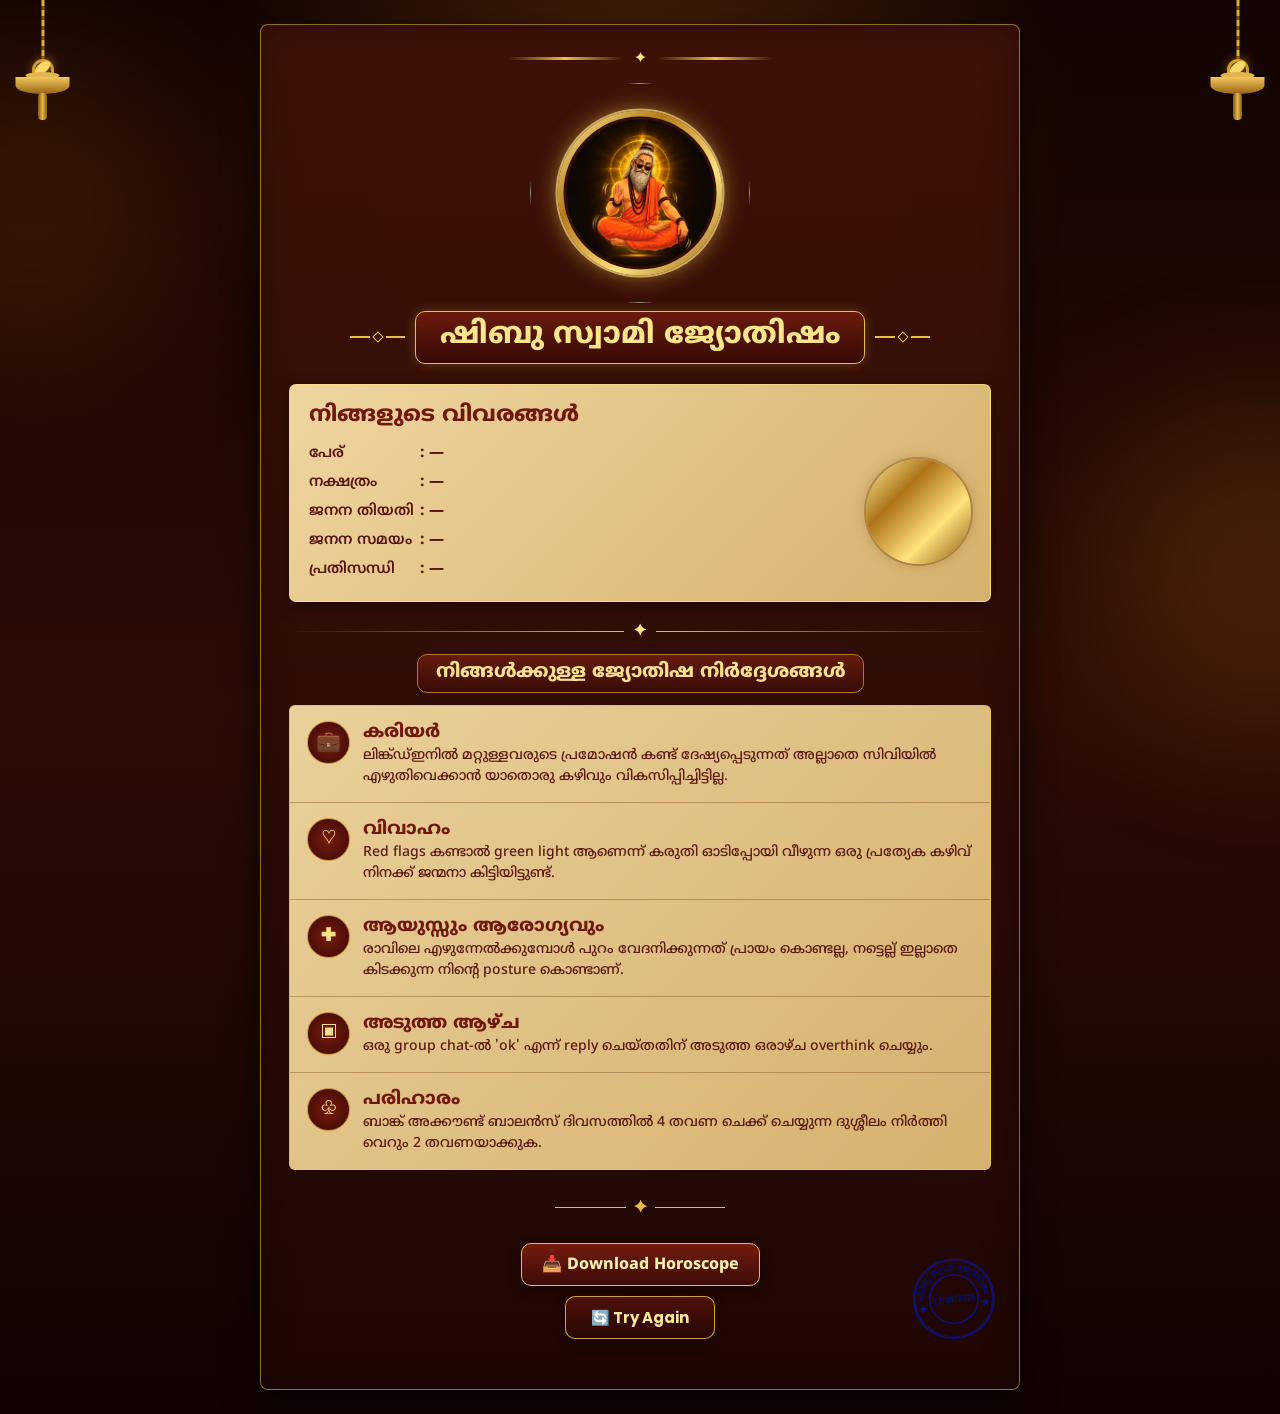
==== four.html @ 8dc1dc60 "initial project upload" ====
<!DOCTYPE html>
<html lang="ml">

<head>

    <meta charset="UTF-8">

    <meta
        name="viewport"
        content="width=device-width, initial-scale=1.0"
    >

    <title>ഷിബു സ്വാമി ജ്യോതിഷം | ജാതക ഫലം</title>

    <link rel="preconnect" href="https://fonts.googleapis.com">

    <link
        rel="preconnect"
        href="https://fonts.googleapis.com"
        crossorigin
    >

    <link
        href="https://fonts.googleapis.com/css2?family=Baloo+Bhai+2:wght@500;600;700;800&family=Noto+Sans+Malayalam:wght@400;500;600;700;800&family=Poppins:wght@500;600;700;800&display=swap"
        rel="stylesheet"
    >

    <link rel="stylesheet" href="four.css">

</head>


<body>

    <!-- BACKGROUND -->

    <div class="background-glow glow-one"></div>
    <div class="background-glow glow-two"></div>


    <!-- LEFT LAMP -->

    <div class="hanging-lamp lamp-left">

        <div class="lamp-chain"></div>
        <div class="lamp-hook"></div>

        <div class="lamp-body">

            <div class="lamp-flame"></div>
            <div class="lamp-top"></div>
            <div class="lamp-bowl"></div>
            <div class="lamp-base"></div>

        </div>

    </div>


    <!-- RIGHT LAMP -->

    <div class="hanging-lamp lamp-right">

        <div class="lamp-chain"></div>
        <div class="lamp-hook"></div>

        <div class="lamp-body">

            <div class="lamp-flame"></div>
            <div class="lamp-top"></div>
            <div class="lamp-bowl"></div>
            <div class="lamp-base"></div>

        </div>

    </div>


    <!-- ==================================================
         RESULT PAGE
    =================================================== -->

    <main class="result-page" id="horoscopeResult">


        <!-- TOP DECORATION -->

        <div class="top-rods">

            <div class="top-rod"></div>

            <div class="top-star">✦</div>

            <div class="top-rod"></div>

        </div>


        <!-- =================================================
             SWAMI + ZODIAC
        ================================================== -->

        <section class="swami-section">

            <div class="zodiac-chart">

                <img
                    src="chart.jpeg"
                    class="chart-image"
                    
                >

            </div>


            <div class="swami-glow"></div>


            <div class="swami-round">

                <div class="swami-round-inner">

                    <img
                        src="swami.jpg"
                        alt="ഷിബു സ്വാമി"
                        class="swami-image"
                    >

                </div>

            </div>

        </section>


        <!-- =================================================
             BRAND TITLE
        ================================================== -->

        <section class="brand-title">

            <div class="title-decoration left-decoration">

                <span></span>
                <span></span>
                <span></span>

            </div>


            <div class="title-box">

                <h1>
                    ഷിബു സ്വാമി ജ്യോതിഷം
                </h1>

            </div>


            <div class="title-decoration right-decoration">

                <span></span>
                <span></span>
                <span></span>

            </div>

        </section>


        <!-- =================================================
             PERSONAL INFORMATION
        ================================================== -->

        <section class="personal-section">

            <h2 class="section-heading">
                നിങ്ങളുടെ വിവരങ്ങൾ
            </h2>


            <div class="personal-content">


                <div class="personal-details">


                    <div class="detail-row">

                        <span class="detail-label">
                            പേര്
                        </span>

                        <span class="colon">
                            :
                        </span>

                        <strong id="result-name">
                            —
                        </strong>

                    </div>


                    <div class="detail-row">

                        <span class="detail-label">
                            നക്ഷത്രം
                        </span>

                        <span class="colon">
                            :
                        </span>

                        <strong id="result-nakshatram">
                            —
                        </strong>

                    </div>


                    <div class="detail-row">

                        <span class="detail-label">
                            ജനന തിയതി
                        </span>

                        <span class="colon">
                            :
                        </span>

                        <strong id="result-dob">
                            —
                        </strong>

                    </div>


                    <div class="detail-row">

                        <span class="detail-label">
                            ജനന സമയം
                        </span>

                        <span class="colon">
                            :
                        </span>

                        <strong id="result-birthtime">
                            —
                        </strong>

                    </div>


                    <div class="detail-row">

                        <span class="detail-label">
                            പ്രതിസന്ധി
                        </span>

                        <span class="colon">
                            :
                        </span>

                        <strong id="result-crisis">
                            —
                        </strong>

                    </div>


                </div>


                <!-- CAPTURED PHOTO -->

                <div class="profile-wrapper">

                    <div class="profile-ring">

                        <img
                            id="result-photo"
                            src=""
                            alt="നിങ്ങളുടെ ഫോട്ടോ"
                        >

                    </div>

                </div>


            </div>

        </section>


        <!-- DIVIDER -->

        <div class="ornamental-divider">

            <span></span>

            <b>✦</b>

            <span></span>

        </div>


        <!-- =================================================
             PREDICTION TITLE
        ================================================== -->

        <section class="prediction-title">

            <h2>
                നിങ്ങൾക്കുള്ള ജ്യോതിഷ നിർദ്ദേശങ്ങൾ
            </h2>

        </section>


        <!-- =================================================
             PREDICTIONS
        ================================================== -->

        <section class="prediction-list">


            <!-- CAREER -->

            <article class="prediction-row">

                <div class="prediction-icon">
                    <span>💼</span>
                </div>

                <div class="prediction-content">

                    <h3>
                        കരിയർ
                    </h3>

                    <p id="career-text">
                        —
                    </p>

                </div>

            </article>


            <!-- MARRIAGE -->

            <article class="prediction-row">

                <div class="prediction-icon">
                    <span>♡</span>
                </div>

                <div class="prediction-content">

                    <h3>
                        വിവാഹം
                    </h3>

                    <p id="marriage-text">
                        —
                    </p>

                </div>

            </article>


            <!-- HEALTH -->

            <article class="prediction-row">

                <div class="prediction-icon">
                    <span>✚</span>
                </div>

                <div class="prediction-content">

                    <h3>
                        ആയുസ്സും ആരോഗ്യവും
                    </h3>

                    <p id="health-text">
                        —
                    </p>

                </div>

            </article>


            <!-- NEXT WEEK -->

            <article class="prediction-row">

                <div class="prediction-icon">
                    <span>▣</span>
                </div>

                <div class="prediction-content">

                    <h3>
                        അടുത്ത ആഴ്ച
                    </h3>

                    <p id="week-text">
                        —
                    </p>

                </div>

            </article>


            <!-- REMEDY -->

            <article class="prediction-row">

                <div class="prediction-icon">
                    <span>♧</span>
                </div>

                <div class="prediction-content">

                    <h3>
                        പരിഹാരം
                    </h3>

                    <p id="remedy-text">
                        —
                    </p>

                </div>

            </article>


        </section>


        <!-- =================================================
             OFFICIAL SEAL
        ================================================== -->

        <div class="official-seal">

            <img
                src="seal1.png"
                alt="Shibu Swami Seal"
            >

        </div>


        <!-- BOTTOM DECORATION -->

        <div class="bottom-decoration">

            <span></span>

            <b>✦</b>

            <span></span>

        </div>


        <!-- =================================================
             ACTION BUTTONS
        ================================================== -->

        <div class="download-area">


            <!-- DOWNLOAD / BACK BUTTON -->

            <button
                type="button"
                id="downloadHoroscope"
                class="download-btn"
                
            >

                <span>📥</span>

                Download Horoscope

            </button>


            <!-- TRY AGAIN BUTTON -->

            <button
                type="button"
                id="tryAgain"
                class="try-again-btn"
            >

                <span>🔄</span>

                Try Again

            </button>


        </div>


        <!-- =================================================
             TRY AGAIN AUDIO
        ================================================== -->

        <audio
            id="tryAgainAudio"
            preload="auto"
        >

            <source
                src="audio/try.mpeg"
                type="audio/mpeg"
            >

        </audio>


    </main>


    <!-- JAVASCRIPT -->

    <script src="four.js"></script>


</body>

</html>
---- four.css ----
/* =========================================================
   FOUR.CSS
   SHIBU SWAMI JYOTHISHAM
   HOROSCOPE RESULT PAGE
========================================================= */


/* =========================================================
   ROOT VARIABLES
========================================================= */

:root {

    --gold: #e8bd4f;
    --gold-light: #ffe28a;
    --gold-dark: #9b6815;

    --brown-dark: #160604;
    --brown: #2b0c06;

    --paper: #ead09a;
    --paper-light: #f5dfae;

    --red: #7b0e08;

    --text-dark: #5a160d;

    --font-ml: "Noto Sans Malayalam", sans-serif;
    --font-baloo: "Baloo Bhai 2", sans-serif;

}


/* =========================================================
   RESET
========================================================= */

* {

    box-sizing: border-box;

    margin: 0;
    padding: 0;

}


html {

    scroll-behavior: smooth;

}


body {

    min-height: 100vh;

    overflow-x: hidden;

    color: var(--gold-light);

    font-family: var(--font-ml);

    background:

        radial-gradient(
            circle at 50% 8%,
            rgba(170, 88, 18, .35),
            transparent 30%
        ),

        linear-gradient(
            180deg,
            #120402,
            #2c0c05 50%,
            #100302
        );

}


/* =========================================================
   BACKGROUND GLOW
========================================================= */

.background-glow {

    position: fixed;

    width: 320px;
    height: 320px;

    border-radius: 50%;

    filter: blur(80px);

    opacity: .2;

    pointer-events: none;

    z-index: 0;

}


.glow-one {

    left: -130px;

    top: 5%;

    background: #a95512;

}


.glow-two {

    right: -140px;

    top: 45%;

    background: #d27a19;

}


/* =========================================================
   RESULT PAGE
========================================================= */

.result-page {

    position: relative;

    z-index: 2;

    width: min(760px, 94vw);

    margin: 24px auto;

    padding: 25px 28px 50px;

    background:

        linear-gradient(
            180deg,
            rgba(63, 18, 7, .98),
            rgba(32, 7, 4, .98)
        );

    border: 1px solid rgba(232, 189, 79, .55);

    border-radius: 8px;

    box-shadow:

        0 12px 35px rgba(0, 0, 0, .65),

        inset 0 0 35px rgba(0, 0, 0, .3);

    overflow: hidden;

}


/* =========================================================
   TOP DECORATION
========================================================= */

.top-rods {

    display: flex;

    align-items: center;

    justify-content: center;

    gap: 12px;

    margin-bottom: 3px;

}


.top-rod {

    width: 115px;

    height: 3px;

    background:

        linear-gradient(
            90deg,
            transparent,
            var(--gold),
            transparent
        );

}


.top-star {

    color: var(--gold-light);

    font-size: 14px;

}


/* =========================================================
   SWAMI SECTION
========================================================= */

.swami-section {

    position: relative;

    height: 245px;

    display: flex;

    align-items: center;

    justify-content: center;

}


/* =========================================================
   ZODIAC CHART
========================================================= */

.zodiac-chart {

    position: absolute;

    left: 50%;
    top: 50%;

    width: 220px;
    height: 220px;

    transform: translate(-50%, -50%);

    border-radius: 50%;

    overflow: hidden;

    opacity: .72;

    z-index: 1;

    filter:

        drop-shadow(
            0 0 15px rgba(232, 189, 79, .6)
        );

}


.chart-image {

    width: 100%;
    height: 100%;

    object-fit: cover;

    display: block;

    border-radius: 50%;

}


/* =========================================================
   SWAMI GLOW
========================================================= */

.swami-glow {

    position: absolute;

    left: 50%;
    top: 50%;

    width: 170px;
    height: 170px;

    transform: translate(-50%, -50%);

    border-radius: 50%;

    background:

        radial-gradient(
            circle,
            rgba(255, 226, 138, .5),
            transparent 70%
        );

    filter: blur(8px);

    z-index: 2;

}


/* =========================================================
   SWAMI ROUND PHOTO
========================================================= */

.swami-round {

    position: absolute;

    left: 50%;
    top: 50%;

    transform: translate(-50%, -50%);

    z-index: 4;

    width: 165px;
    height: 165px;

    padding: 6px;

    border-radius: 50%;

    background:

        linear-gradient(
            135deg,
            #fff0a0,
            #b47b19,
            #ffe27b,
            #8d5a11
        );

    box-shadow:

        0 0 0 2px rgba(255, 226, 138, .65),

        0 0 22px rgba(232, 189, 79, .6);

}


.swami-round-inner {

    width: 100%;
    height: 100%;

    padding: 3px;

    border-radius: 50%;

    background: #321005;

    overflow: hidden;

}


.swami-image {

    width: 100%;
    height: 100%;

    object-fit: cover;

    display: block;

    border-radius: 50%;

}


/* =========================================================
   BRAND TITLE
========================================================= */

.brand-title {

    display: flex;

    align-items: center;

    justify-content: center;

    gap: 10px;

    margin-top: -4px;

}


.title-decoration {

    width: 55px;

    display: flex;

    align-items: center;

    gap: 4px;

}


.title-decoration span {

    flex: 1;

    height: 2px;

    background: var(--gold);

}


.title-decoration span:nth-child(2) {

    flex: 0 0 8px;

    width: 8px;
    height: 8px;

    transform: rotate(45deg);

    border: 1px solid var(--gold);

    background: transparent;

}


.title-box {

    padding: 7px 24px 9px;

    border: 1px solid var(--gold);

    border-radius: 10px;

    background:

        linear-gradient(
            180deg,
            #6b1b0c,
            #350a05
        );

    box-shadow:

        0 0 12px rgba(232, 189, 79, .25);

}


.title-box h1 {

    color: #ffe58b;

    font-size: clamp(21px, 4vw, 30px);

    font-weight: 800;

    line-height: 1.15;

    text-align: center;

}


/* =========================================================
   PERSONAL INFORMATION SECTION
========================================================= */

.personal-section {

    margin-top: 20px;

    padding: 17px 19px;

    color: var(--text-dark);

    background:

        linear-gradient(
            135deg,
            #f0d59f,
            #d5b16d
        );

    border: 1px solid rgba(255, 224, 130, .7);

    border-radius: 7px;

    box-shadow:

        0 5px 16px rgba(0, 0, 0, .35);

}


.section-heading {

    margin-bottom: 10px;

    color: #71180d;

    font-size: 22px;

    font-weight: 800;

}


.personal-content {

    display: flex;

    align-items: center;

    justify-content: space-between;

    gap: 20px;

}


.personal-details {

    flex: 1;

    min-width: 0;

}


.detail-row {

    display: grid;

    grid-template-columns: 105px 15px 1fr;

    align-items: center;

    min-height: 29px;

    color: #57150d;

    font-size: 15px;

}


.detail-label {

    font-weight: 600;

}


.colon {

    text-align: center;

    font-weight: 800;

}


.detail-row strong {

    font-weight: 800;

    overflow-wrap: anywhere;

}


/* =========================================================
   PROFILE PHOTO
========================================================= */

.profile-wrapper {

    flex: 0 0 auto;

}


.profile-ring {

    width: 105px;
    height: 105px;

    padding: 5px;

    border-radius: 50%;

    background:

        linear-gradient(
            135deg,
            #fff0a0,
            #ae7417,
            #ffe27b,
            #865511
        );

    box-shadow:

        0 0 0 2px rgba(104, 50, 8, .3),

        0 0 13px rgba(139, 87, 13, .4);

}


.profile-ring img {

    width: 100%;
    height: 100%;

    object-fit: cover;

    border-radius: 50%;

    display: block;

}


/* =========================================================
   ORNAMENTAL DIVIDER
========================================================= */

.ornamental-divider {

    display: flex;

    align-items: center;

    gap: 10px;

    margin: 20px 0 13px;

}


.ornamental-divider span {

    flex: 1;

    height: 1px;

    background:

        linear-gradient(
            90deg,
            transparent,
            var(--gold)
        );

}


.ornamental-divider span:last-child {

    background:

        linear-gradient(
            90deg,
            var(--gold),
            transparent
        );

}


.ornamental-divider b {

    color: var(--gold-light);

    font-size: 15px;

}


/* =========================================================
   PREDICTION TITLE
========================================================= */

.prediction-title {

    text-align: center;

    margin-bottom: 12px;

}


.prediction-title h2 {

    display: inline-block;

    padding: 6px 18px 8px;

    color: #ffe291;

    font-size: 19px;

    font-weight: 800;

    background:

        linear-gradient(
            180deg,
            #651b0d,
            #380b06
        );

    border: 1px solid #b17a20;

    border-radius: 10px;

}


/* =========================================================
   PREDICTION LIST
========================================================= */

.prediction-list {

    overflow: hidden;

    border: 1px solid rgba(239, 191, 71, .55);

    border-radius: 6px;

    background:

        linear-gradient(
            135deg,
            #ead09a,
            #d5b16d
        );

}


/* =========================================================
   PREDICTION ROW
========================================================= */

.prediction-row {

    display: flex;

    align-items: flex-start;

    gap: 13px;

    padding: 15px 17px;

    color: var(--text-dark);

    border-bottom:

        1px solid rgba(104, 49, 11, .35);

}


.prediction-row:last-child {

    border-bottom: none;

}


/* =========================================================
   PREDICTION ICON
========================================================= */

.prediction-icon {

    flex: 0 0 43px;

    width: 43px;
    height: 43px;

    display: flex;

    align-items: center;

    justify-content: center;

    border-radius: 50%;

    background:

        radial-gradient(
            circle,
            #771b0c,
            #3a0905
        );

    border: 1px solid #c8912d;

}


.prediction-icon span {

    color: #ffe18b;

    font-size: 20px;

}


/* =========================================================
   PREDICTION CONTENT
========================================================= */

.prediction-content {

    flex: 1;

    min-width: 0;

}


.prediction-content h3 {

    margin-bottom: 1px;

    color: #71180d;

    font-size: 18px;

    font-weight: 800;

}


.prediction-content p {

    color: #5c1b10;

    font-size: 14px;

    line-height: 1.5;

    font-weight: 500;

    overflow-wrap: anywhere;

}


/* =========================================================
   OFFICIAL SEAL
========================================================= */

.official-seal {

    position: absolute;

    right: 20px;

    bottom: 45px;

    width: 90px;
    height: 90px;

    transform: rotate(-7deg);

    z-index: 10;

    pointer-events: none;

}


.official-seal img {

    width: 100%;
    height: 100%;

    object-fit: contain;

    display: block;

}


/* =========================================================
   BOTTOM DECORATION
========================================================= */

.bottom-decoration {

    display: flex;

    align-items: center;

    gap: 8px;

    width: 170px;

    margin: 28px auto 0;

}


.bottom-decoration span {

    flex: 1;

    height: 1px;

    background: var(--gold);

}


.bottom-decoration b {

    color: var(--gold);

}


/* =========================================================
   ACTION BUTTON AREA
========================================================= */

.download-area {

    display: flex;

    flex-direction: column;

    align-items: center;

    gap: 10px;

    margin-top: 25px;

}


/* =========================================================
   DOWNLOAD BUTTON
========================================================= */

.download-btn {

    border: 1px solid var(--gold);

    border-radius: 10px;

    padding: 10px 20px;

    color: #fff0b0;

    background:

        linear-gradient(
            180deg,
            #741c0d,
            #3b0b06
        );

    font-family: var(--font-ml);

    font-size: 16px;

    font-weight: 800;

    cursor: pointer;

    box-shadow:

        0 4px 12px rgba(0, 0, 0, .35);

    transition:

        transform .2s ease,

        box-shadow .2s ease,

        background .2s ease;

}


.download-btn:hover {

    transform: translateY(-2px);

    box-shadow:

        0 6px 17px rgba(0, 0, 0, .5);

}


.download-btn:active {

    transform: translateY(0);

}


.download-btn:focus-visible {

    outline: 2px solid var(--gold-light);

    outline-offset: 3px;

}


/* =========================================================
   TRY AGAIN BUTTON
========================================================= */

.try-again-btn {

    border: 1px solid rgba(232, 189, 79, .85);

    border-radius: 10px;

    padding: 9px 25px;

    color: #ffe7a0;

    background:

        linear-gradient(
            180deg,
            #4f1209,
            #260704
        );

    font-family: "Poppins", sans-serif;

    font-size: 15px;

    font-weight: 700;

    cursor: pointer;

    box-shadow:

        0 4px 12px rgba(0, 0, 0, .3);

    transition:

        transform .2s ease,

        box-shadow .2s ease,

        background .2s ease,

        opacity .2s ease;

}


.try-again-btn:hover {

    transform: translateY(-2px);

    box-shadow:

        0 6px 16px rgba(0, 0, 0, .45);

    background:

        linear-gradient(
            180deg,
            #65170b,
            #310805
        );

}


.try-again-btn:active {

    transform: translateY(0);

}


.try-again-btn:focus-visible {

    outline: 2px solid var(--gold-light);

    outline-offset: 3px;

}


/* =========================================================
   TRY AGAIN AUDIO PLAYING STATE
========================================================= */

.try-again-btn:disabled {

    opacity: .6;

    cursor: not-allowed;

    transform: none;

    box-shadow:

        0 3px 8px rgba(0, 0, 0, .25);

}


.try-again-btn:disabled:hover {

    transform: none;

    background:

        linear-gradient(
            180deg,
            #4f1209,
            #260704
        );

}


/* =========================================================
   HANGING LAMPS
========================================================= */

.hanging-lamp {

    position: fixed;

    top: 0;

    width: 75px;
    height: 140px;

    z-index: 1;

    pointer-events: none;

}


.lamp-left {

    left: 5px;

}


.lamp-right {

    right: 5px;

}


.lamp-chain {

    position: absolute;

    left: 50%;
    top: 0;

    width: 3px;
    height: 65px;

    transform: translateX(-50%);

    background:

        repeating-linear-gradient(
            180deg,
            #dcae40 0 6px,
            #79500d 6px 10px
        );

}


.lamp-hook {

    position: absolute;

    left: 50%;
    top: 59px;

    width: 22px;
    height: 17px;

    transform: translateX(-50%);

    border:

        3px solid #c9962d;

    border-bottom: none;

    border-radius: 20px 20px 0 0;

}


.lamp-body {

    position: absolute;

    top: 72px;
    left: 50%;

    width: 55px;
    height: 55px;

    transform: translateX(-50%);

}


.lamp-flame {

    position: absolute;

    left: 50%;
    top: -13px;

    width: 10px;
    height: 18px;

    transform:

        translateX(-50%)
        rotate(45deg);

    border-radius: 60% 40% 60% 40%;

    background: #ffd86a;

    box-shadow:

        0 0 12px #ffbd28;

}


.lamp-top {

    position: absolute;

    left: 50%;
    top: 0;

    width: 34px;
    height: 7px;

    transform: translateX(-50%);

    background: #e2b54e;

    border-radius: 50%;

}


.lamp-bowl {

    position: absolute;

    left: 50%;
    top: 5px;

    width: 54px;
    height: 17px;

    transform: translateX(-50%);

    background:

        linear-gradient(
            #f1c75e,
            #9b6514
        );

    border-radius: 0 0 50% 50%;

}


.lamp-base {

    position: absolute;

    left: 50%;
    top: 21px;

    width: 9px;
    height: 27px;

    transform: translateX(-50%);

    background:

        linear-gradient(
            90deg,
            #83520c,
            #e5b84d,
            #8b5a11
        );

    border-radius: 4px;

}


/* =========================================================
   TABLET RESPONSIVE
========================================================= */

@media (max-width: 650px) {


    .result-page {

        width: 95vw;

        margin: 12px auto;

        padding:

            20px
            15px
            45px;

    }


    .swami-section {

        height: 220px;

    }


    .zodiac-chart {

        width: 195px;
        height: 195px;

    }


    .swami-round {

        width: 145px;
        height: 145px;

        left: 50%;
        top: 50%;

        transform: translate(-50%, -50%);

    }


    .title-decoration {

        width: 35px;

    }


    .personal-section {

        padding: 14px;

    }


    .detail-row {

        grid-template-columns:

            90px
            13px
            1fr;

        font-size: 14px;

    }


    .profile-ring {

        width: 90px;
        height: 90px;

    }


    /* SEAL */

    .official-seal {

        width: 75px;
        height: 75px;

        right: 15px;

        bottom: 120px;

        transform: rotate(-7deg);

    }


    .official-seal img {

        width: 100%;
        height: 100%;

    }


    .hanging-lamp {

        opacity: .45;

    }


}


/* =========================================================
   MOBILE RESPONSIVE
========================================================= */

@media (max-width: 480px) {


    .result-page {

        width: 94vw;

        margin: 10px auto;

        padding:

            17px
            10px
            42px;

    }


    .top-rod {

        width: 70px;

    }


    .swami-section {

        height: 190px;

    }


    .zodiac-chart {

        width: 160px;
        height: 160px;

    }


    .swami-round {

        width: 125px;
        height: 125px;

        left: 50%;
        top: 50%;

        transform: translate(-50%, -50%);

    }


    .brand-title {

        gap: 5px;

    }


    .title-decoration {

        width: 20px;

    }


    .title-box {

        padding:

            6px
            15px
            7px;

    }


    .title-box h1 {

        font-size: 19px;

    }


    .personal-content {

        flex-direction: column-reverse;

        align-items: stretch;

    }


    .profile-wrapper {

        display: flex;

        justify-content: center;

        margin-bottom: 5px;

    }


    .profile-ring {

        width: 95px;
        height: 95px;

    }


    .section-heading {

        font-size: 20px;

    }


    .detail-row {

        grid-template-columns:

            85px
            12px
            1fr;

        min-height: 28px;

        font-size: 13px;

    }


    .prediction-title h2 {

        width: 100%;

        font-size: 17px;

        padding:

            6px
            8px
            7px;

    }


    .prediction-row {

        gap: 10px;

        padding:

            12px
            10px;

    }


    .prediction-icon {

        flex-basis: 38px;

        width: 38px;
        height: 38px;

    }


    .prediction-icon span {

        font-size: 18px;

    }


    .prediction-content h3 {

        font-size: 17px;

    }


    .prediction-content p {

        font-size: 13px;

        line-height: 1.45;

    }


    /* MOBILE SEAL */

    .official-seal {

        width: 65px;
        height: 65px;

        right: 8px;

        bottom: 80px;

        transform: rotate(-7deg);

    }


    .official-seal img {

        width: 100%;
        height: 100%;

    }


    .download-area {

        width: 100%;

        gap: 9px;

    }


    .download-btn,
    .try-again-btn {

        width: 100%;

        font-size: 14px;

        padding: 9px 10px;

    }


    .hanging-lamp {

        display: none;

    }


}


/* =========================================================
   SMALL MOBILE DEVICES
========================================================= */

@media (max-width: 360px) {


    .result-page {

        width: 96vw;

        padding-left: 8px;
        padding-right: 8px;

    }


    .title-box {

        padding-left: 10px;
        padding-right: 10px;

    }


    .title-box h1 {

        font-size: 17px;

    }


    .detail-row {

        grid-template-columns:

            78px
            10px
            1fr;

        font-size: 12px;

    }


    .prediction-row {

        gap: 8px;

        padding:

            11px
            8px;

    }


    .prediction-icon {

        flex-basis: 35px;

        width: 35px;
        height: 35px;

    }


    .prediction-content h3 {

        font-size: 16px;

    }


    .prediction-content p {

        font-size: 12px;

    }


    .official-seal {

        width: 58px;
        height: 58px;

        right: 6px;

        bottom: 78px;

    }


}


/* =========================================================
   PRINT / PDF
========================================================= */

@media print {


    @page {

        size: A4;

        margin: 8mm;

    }


    html,
    body {

        background: white !important;

        margin: 0;

        padding: 0;

    }


    .background-glow,
    .hanging-lamp,
    .download-area {

        display: none !important;

    }


    .result-page {

        width: 100%;

        margin: 0;

        padding:

            15px
            20px
            35px;

        min-height: 0;

        border: 1px solid #9b6815;

        box-shadow: none;

        background: white;

        color: #000;

    }


    .title-box,
    .prediction-title h2 {

        background: white;

        border: 1px solid #9b6815;

        box-shadow: none;

    }


    .title-box h1,
    .prediction-title h2 {

        color: #5a160d;

    }


    .personal-section,
    .prediction-list {

        background: white;

        border: 1px solid #9b6815;

        box-shadow: none;

    }


    .prediction-icon {

        background: white;

        border: 1px solid #9b6815;

    }


    .prediction-icon span {

        color: #5a160d;

    }


    .official-seal {

        position: absolute;

        display: block;

        right: 20px;

        bottom: 25px;

    }


}
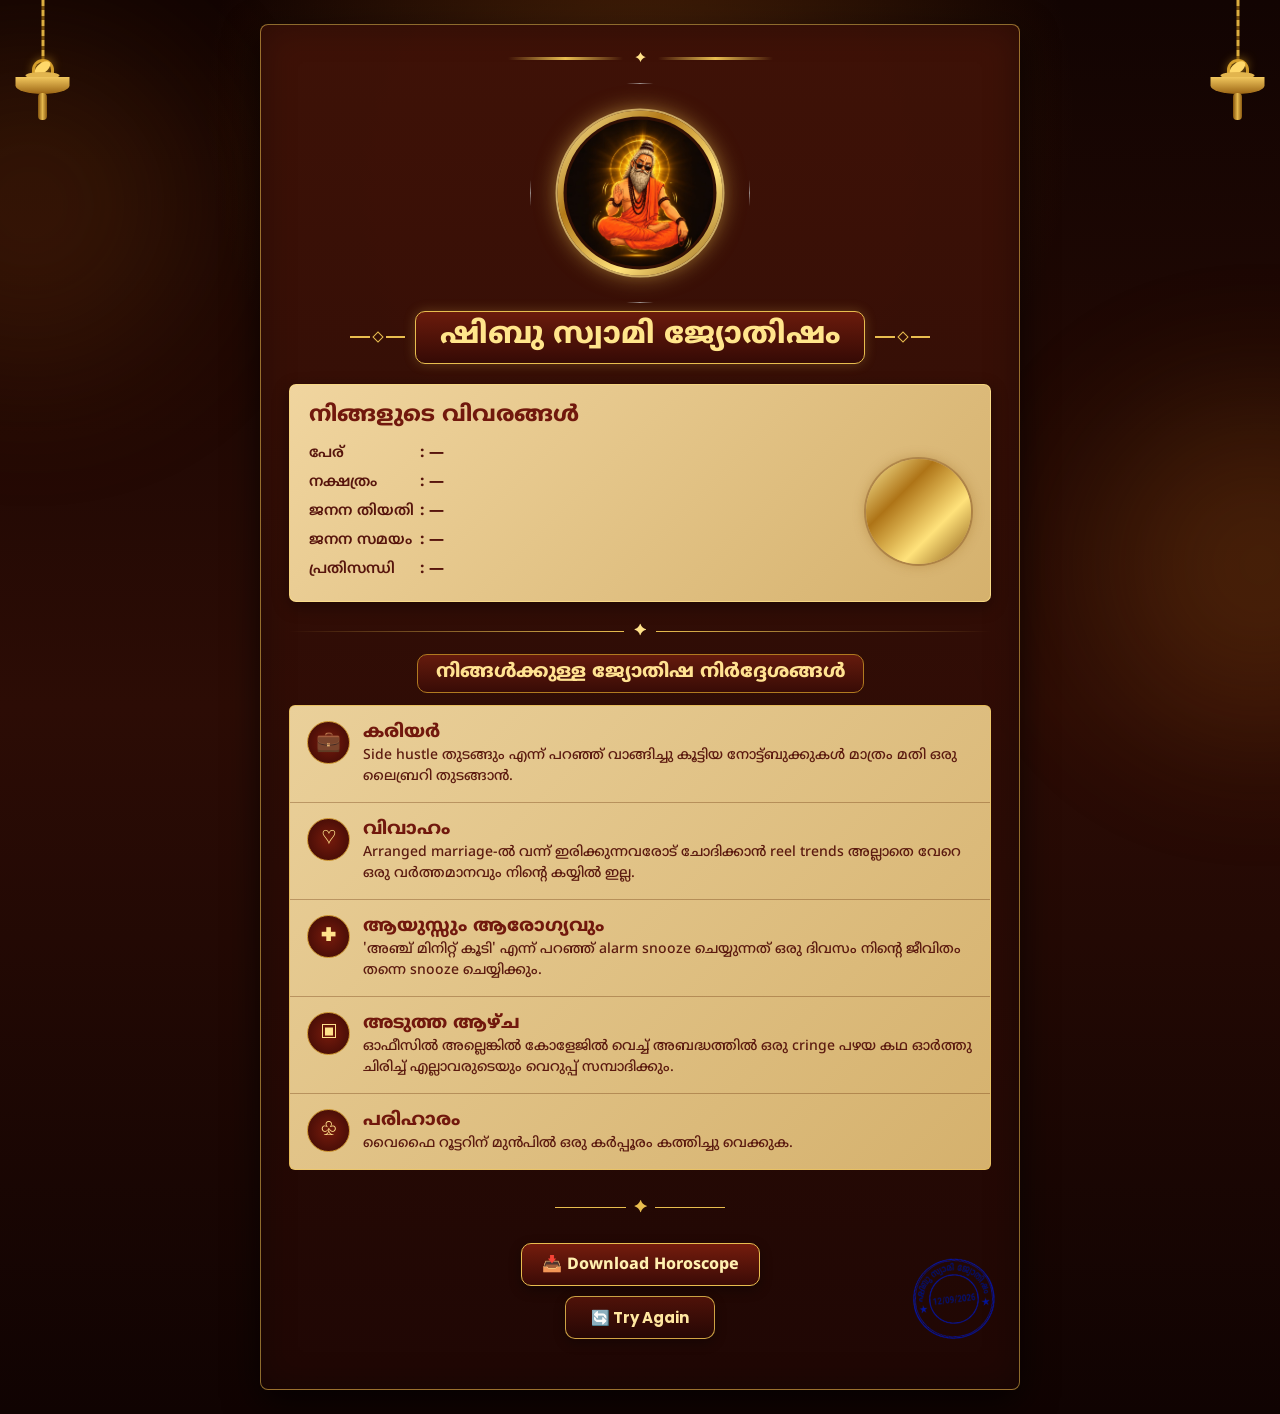
==== commit bf172397: "update project" ====
--- a/four.html
+++ b/four.html
@@ -496,40 +496,18 @@
             </button>
 
 
-            <!-- TRY AGAIN BUTTON -->
-
-            <button
-                type="button"
-                id="tryAgain"
-                class="try-again-btn"
-            >
-
-                <span>🔄</span>
-
-                Try Again
-
-            </button>
-
-
-        </div>
-
-
-        <!-- =================================================
-             TRY AGAIN AUDIO
-        ================================================== -->
-
-        <audio
-            id="tryAgainAudio"
-            preload="auto"
-        >
-
-            <source
-                src="audio/try.mpeg"
-                type="audio/mpeg"
-            >
-
-        </audio>
-
+            <audio id="tryAgainAudio" preload="auto">
+    <source src="audio/try.mpeg" type="audio/mpeg">
+</audio>
+
+<button
+    type="button"
+    id="tryAgain"
+    class="try-again-btn"
+>
+    <span>🔄</span>
+    Try Again
+</button>
 
     </main>
 
